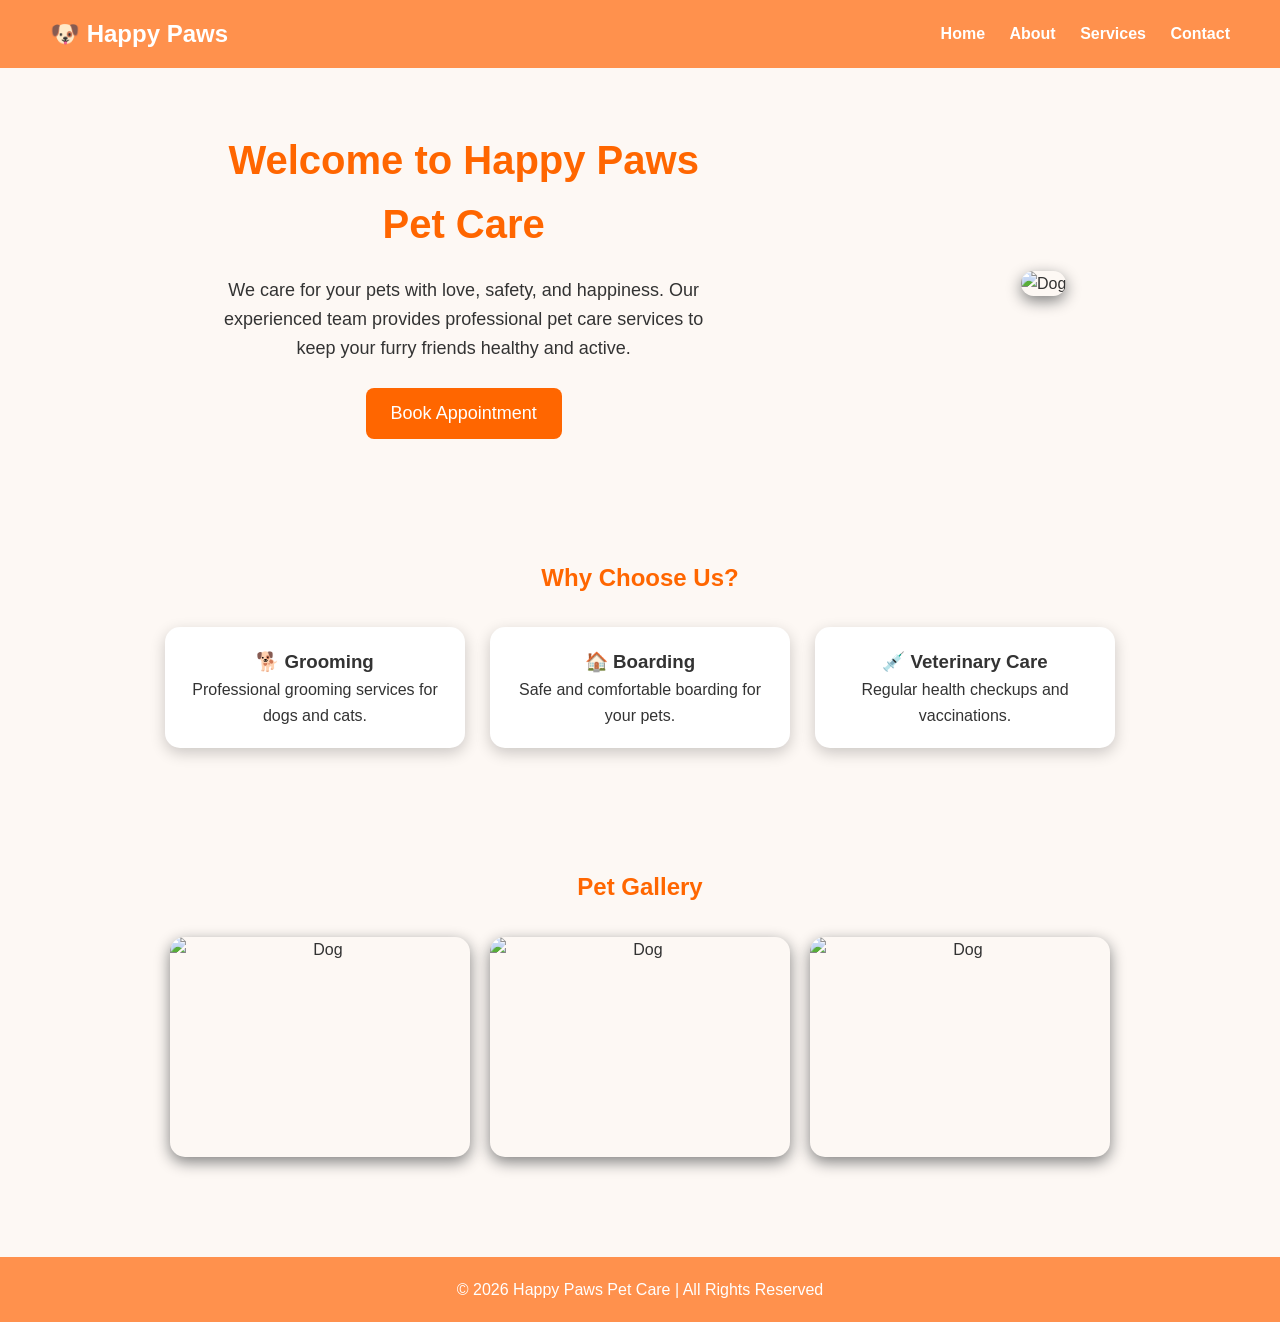
==== index.html @ 9f9265bd "Pet Care Website Project" ====
<!DOCTYPE html>
<html lang="en">
<head>
    <meta charset="UTF-8">
    <meta name="viewport" content="width=device-width, initial-scale=1.0">
    <title>Happy Paws Pet Care</title>
    <link rel="stylesheet" href="style.css">
</head>

<body>

    <!-- Navigation Bar -->
    <header>
        <div class="logo">
            <h2>🐶 Happy Paws</h2>
        </div>

        <nav>
            <a href="index.html">Home</a>
            <a href="about.html">About</a>
            <a href="services.html">Services</a>
            <a href="contact.html">Contact</a>
        </nav>
    </header>

    <!-- Hero Section -->
    <section class="hero">

        <div class="hero-text">

            <h1>Welcome to Happy Paws Pet Care</h1>

            <p>
                We care for your pets with love, safety, and happiness.
                Our experienced team provides professional pet care services
                to keep your furry friends healthy and active.
            </p>

            <button onclick="bookNow()">Book Appointment</button>
            


        </div>

        <div class="hero-image">
            <img src="https://thfvnext.bing.com/th/id/OIP.pCmMNnwqozAI07jXWm3z3wHaLH?w=115&h=180&c=7&r=0&o=7&cb=thfvnextfalcon4&dpr=1.3&pid=1.7&rm=3" alt="Dog">
        </div>

    </section>

    <!-- Why Choose Us -->

    <section class="why">

        <h2>Why Choose Us?</h2>

        <div class="card-container">

            <div class="card">
                <h3>🐕 Grooming</h3>
                <p>
                    Professional grooming services for dogs and cats.
                </p>
            </div>

            <div class="card">
                <h3>🏠 Boarding</h3>
                <p>
                    Safe and comfortable boarding for your pets.
                </p>
            </div>

            <div class="card">
                <h3>💉 Veterinary Care</h3>
                <p>
                    Regular health checkups and vaccinations.
                </p>
            </div>

        </div>

    </section>

    <!-- Gallery -->

    <section class="gallery">

        <h2>Pet Gallery</h2>

        <div class="gallery-box">

            <img src="https://thfvnext.bing.com/th/id/OIP.3J2q-ML2eSU3xPhgV4ez0AHaE8?w=215&h=180&c=7&r=0&o=7&cb=thfvnextfalcon4&dpr=1.3&pid=1.7&rm=3" alt="Dog">
            <img src="https://thfvnext.bing.com/th/id/OIP.oWMkL8YnI6XsiKdo-CN9KQHaE8?w=196&h=180&c=7&r=0&o=7&cb=thfvnextfalcon4&dpr=1.3&pid=1.7&rm=3" alt="Dog">

            <img src="https://thfvnext.bing.com/th/id/OIP.pjy0xkc8ApeocYBZ-dJLUgHaEK?w=274&h=180&c=7&r=0&o=7&cb=thfvnextfalcon4&dpr=1.3&pid=1.7&rm=3" alt="Dog">
        </div>

    </section>

    <!-- Footer -->

    <footer>

        <p>© 2026 Happy Paws Pet Care | All Rights Reserved</p>

    </footer>

    <script src="script.js"></script> 

</body>
</html>
---- style.css ----
*{
    margin:0;
    padding:0;
    box-sizing:border-box;
    font-family:Arial, sans-serif;
}

body{
    background:#fdf8f4;
    color:#333;
    line-height:1.6;
}

/* Header */

header{
    display:flex;
    justify-content:space-between;
    align-items:center;
    background:#ff914d;
    padding:15px 50px;
    position:sticky;
    top:0;
}

.logo h2{
    color:white;
}

nav a{
    color:white;
    text-decoration:none;
    margin-left:20px;
    font-weight:bold;
    transition:0.3s;
}

nav a:hover{
    color:black;
}

/* Hero Section */

.hero{
    display:flex;
    justify-content:space-around;
    align-items:center;
    padding:60px;
    flex-wrap:wrap;
}

.hero-text{
    width:500px;
}

.hero-text h1{
    font-size:40px;
    color:#ff6600;
    margin-bottom:20px;
}

.hero-text p{
    font-size:18px;
    margin-bottom:25px;
}

.hero-image img{
    width:400px;
    border-radius:20px;
    box-shadow:0 5px 15px gray;
}

/* Button */

button{
    background:#ff6600;
    color:white;
    border:none;
    padding:15px 25px;
    border-radius:8px;
    font-size:18px;
    cursor:pointer;
    transition:.3s;
}

button:hover{
    background:#e65c00;
    transform:scale(1.05);
}

/* Sections */

section{
    padding:60px 40px;
    text-align:center;
}

section h1,
section h2{
    color:#ff6600;
    margin-bottom:20px;
}

/* Cards */

.card-container{
    display:flex;
    justify-content:center;
    gap:25px;
    flex-wrap:wrap;
    margin-top:30px;
}

.card{
    width:300px;
    background:white;
    border-radius:15px;
    padding:20px;
    box-shadow:0 5px 15px rgba(0,0,0,.2);
    transition:.3s;
}

.card:hover{
    transform:translateY(-10px);
}

.card img{
    width:100%;
    height:220px;
    object-fit:cover;
    border-radius:10px;
    margin:15px 0;
}

/* About Page */

.about img{
    width:350px;
    border-radius:15px;
    margin:20px;
}

.about p{
    max-width:800px;
    margin:15px auto;
    font-size:18px;
}

.team ul{
    list-style:none;
    margin-top:20px;
}

.team li{
    padding:12px;
    font-size:18px;
}

/* Gallery */

.gallery-box{
    display:flex;
    justify-content:center;
    gap:20px;
    flex-wrap:wrap;
    margin-top:30px;
}

.gallery-box img{
    width:300px;
    height:220px;
    object-fit:cover;
    border-radius:15px;
    box-shadow:0 5px 15px gray;
}

/* Contact Form */

.contact-box{
    width:500px;
    max-width:90%;
    background:white;
    margin:30px auto;
    padding:30px;
    border-radius:15px;
    box-shadow:0 5px 15px rgba(0,0,0,.2);
}

.contact-box input,
.contact-box textarea{
    width:100%;
    padding:12px;
    margin:10px 0;
    border:1px solid #ccc;
    border-radius:8px;
    font-size:16px;
}

.contact-details{
    margin-top:40px;
}

.contact-details p{
    font-size:18px;
    margin:10px;
}

/* Footer */

footer{
    background:#ff914d;
    color:white;
    text-align:center;
    padding:20px;
    margin-top:40px;
}

/* Mobile Responsive */

@media(max-width:768px){

header{
    flex-direction:column;
    text-align:center;
}

nav{
    margin-top:15px;
}

nav a{
    display:block;
    margin:10px 0;
}

.hero{
    flex-direction:column;
}

.hero-text{
    width:100%;
}

.hero-image img{
    width:100%;
    max-width:350px;
}

.card{
    width:90%;
}

.gallery-box img{
    width:90%;
}

.contact-box{
    width:95%;
}

}
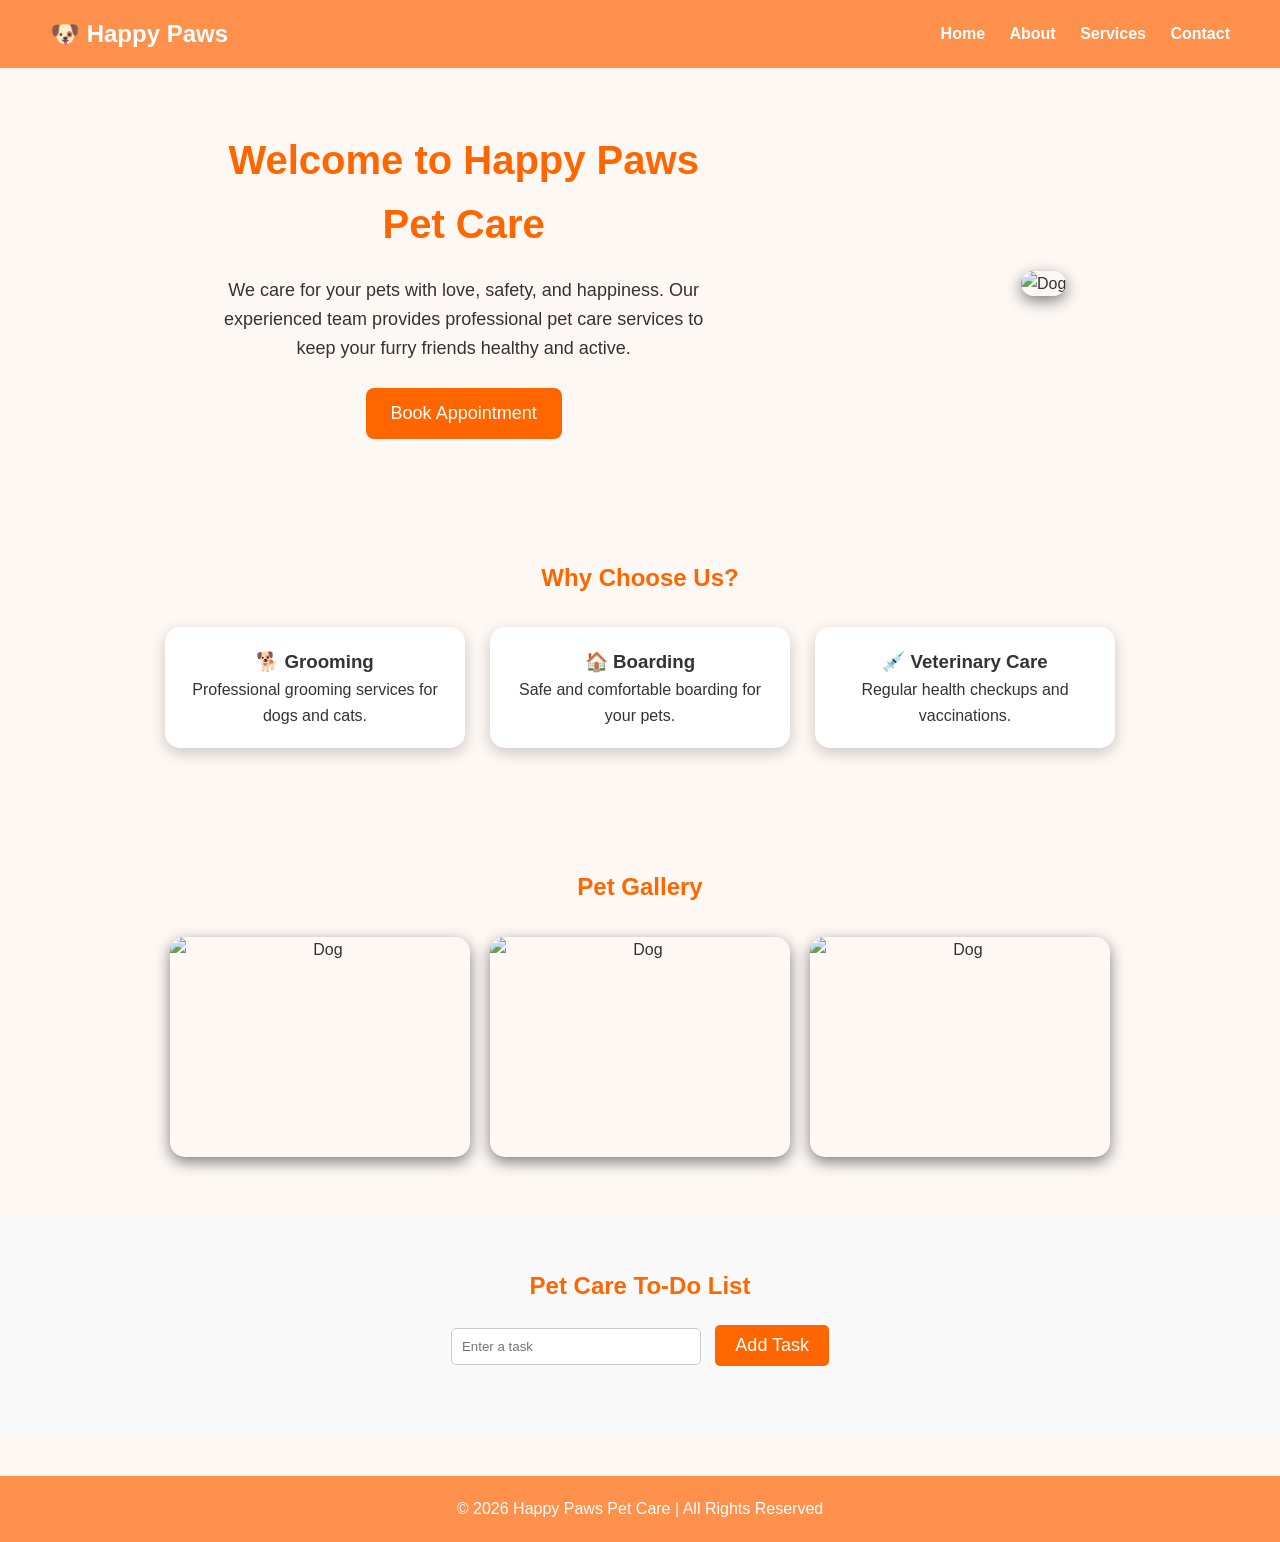
==== commit 9b3f6577: "Completed Task 2" ====
--- a/index.html
+++ b/index.html
@@ -96,6 +96,14 @@
         </div>
 
     </section>
+    <section class="todo-section">
+    <h2>Pet Care To-Do List</h2>
+
+    <input type="text" id="taskInput" placeholder="Enter a task">
+    <button onclick="addTask()">Add Task</button>
+
+    <ul id="taskList"></ul>
+</section>
 
     <!-- Footer -->
 
--- a/style.css
+++ b/style.css
@@ -258,4 +258,52 @@
     width:95%;
 }
 
+}
+.todo-section {
+    text-align: center;
+    padding: 50px 20px;
+    background: #f9f9f9;
+}
+
+.todo-section h2 {
+    color: #ff6600;
+    margin-bottom: 20px;
+}
+
+.todo-section input {
+    padding: 10px;
+    width: 250px;
+    border: 1px solid #ccc;
+    border-radius: 5px;
+}
+
+.todo-section button {
+    padding: 10px 20px;
+    background: #ff6600;
+    color: white;
+    border: none;
+    border-radius: 5px;
+    cursor: pointer;
+    margin-left: 10px;
+}
+
+.todo-section button:hover {
+    background: #e65c00;
+}
+
+#taskList {
+    list-style: none;
+    margin-top: 20px;
+    padding: 0;
+}
+
+#taskList li {
+    background: white;
+    margin: 10px auto;
+    padding: 10px;
+    width: 300px;
+    border-radius: 5px;
+    display: flex;
+    justify-content: space-between;
+    align-items: center;
 }
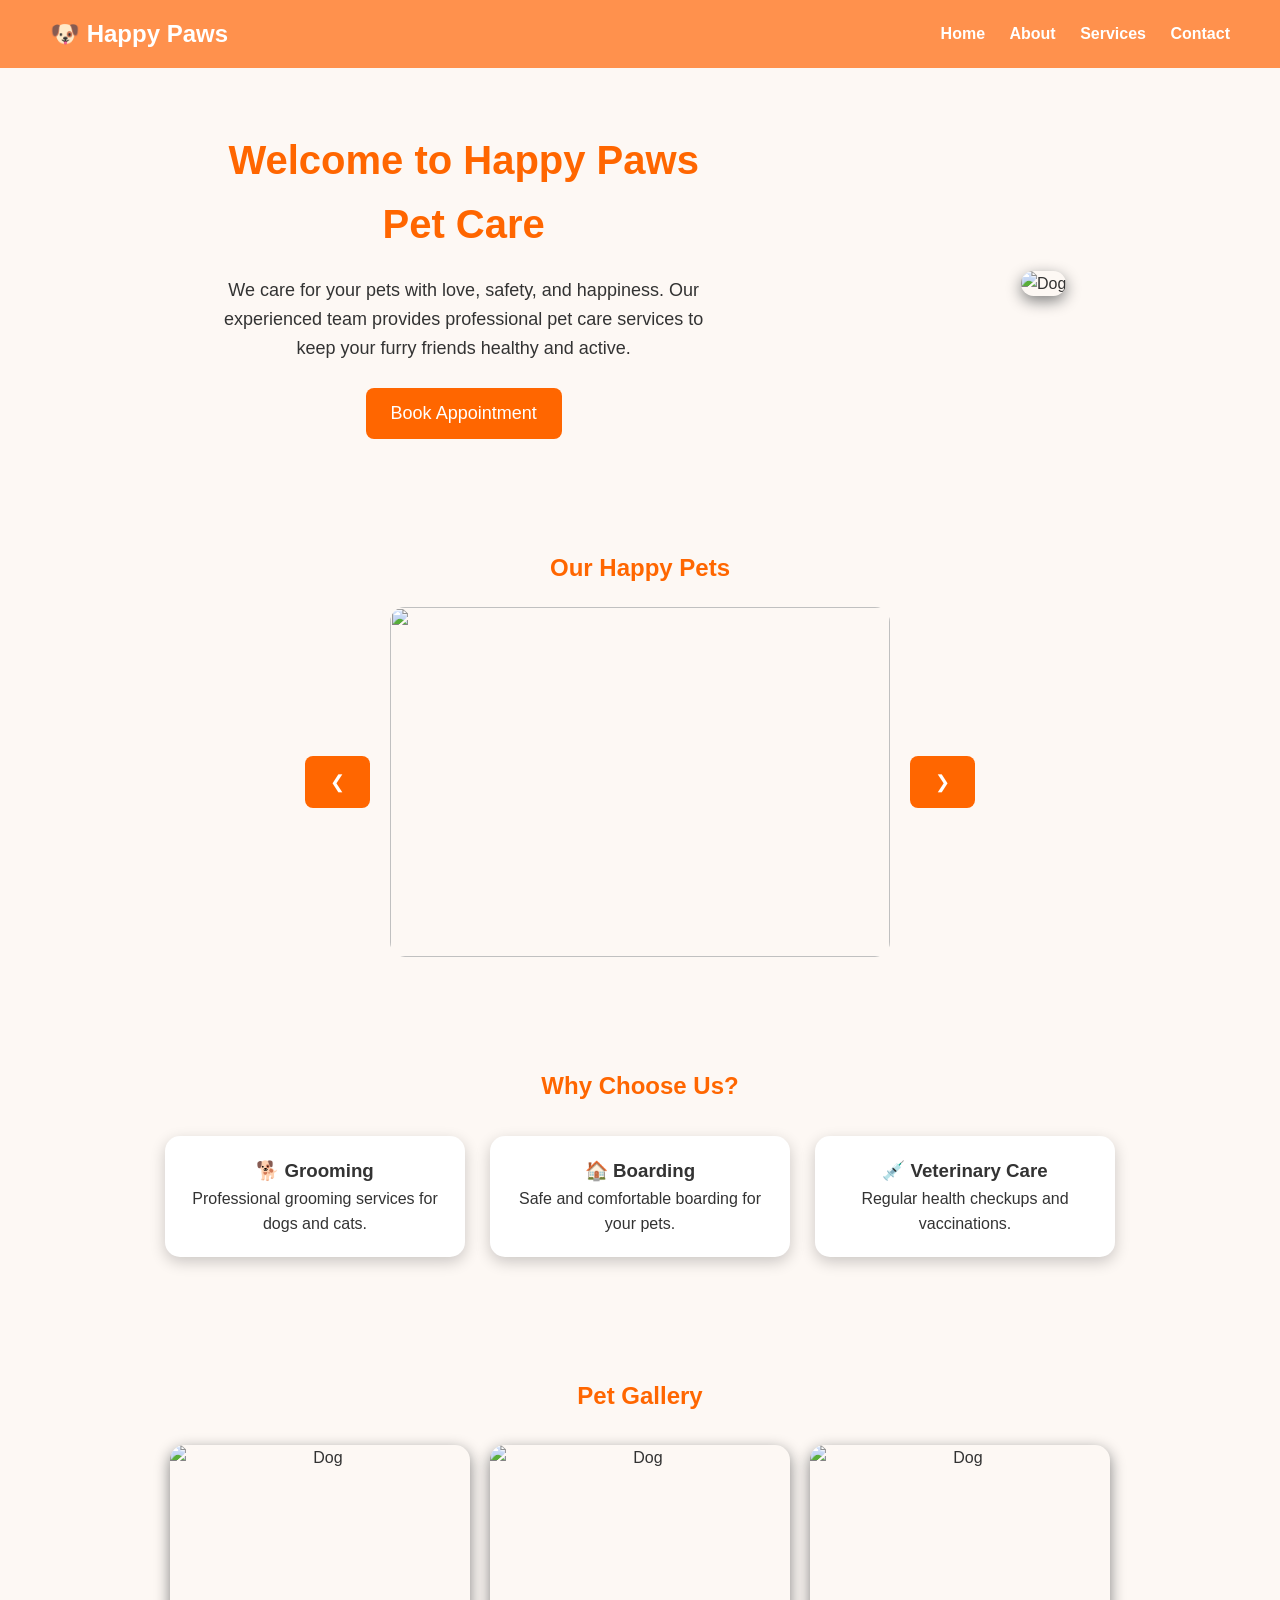
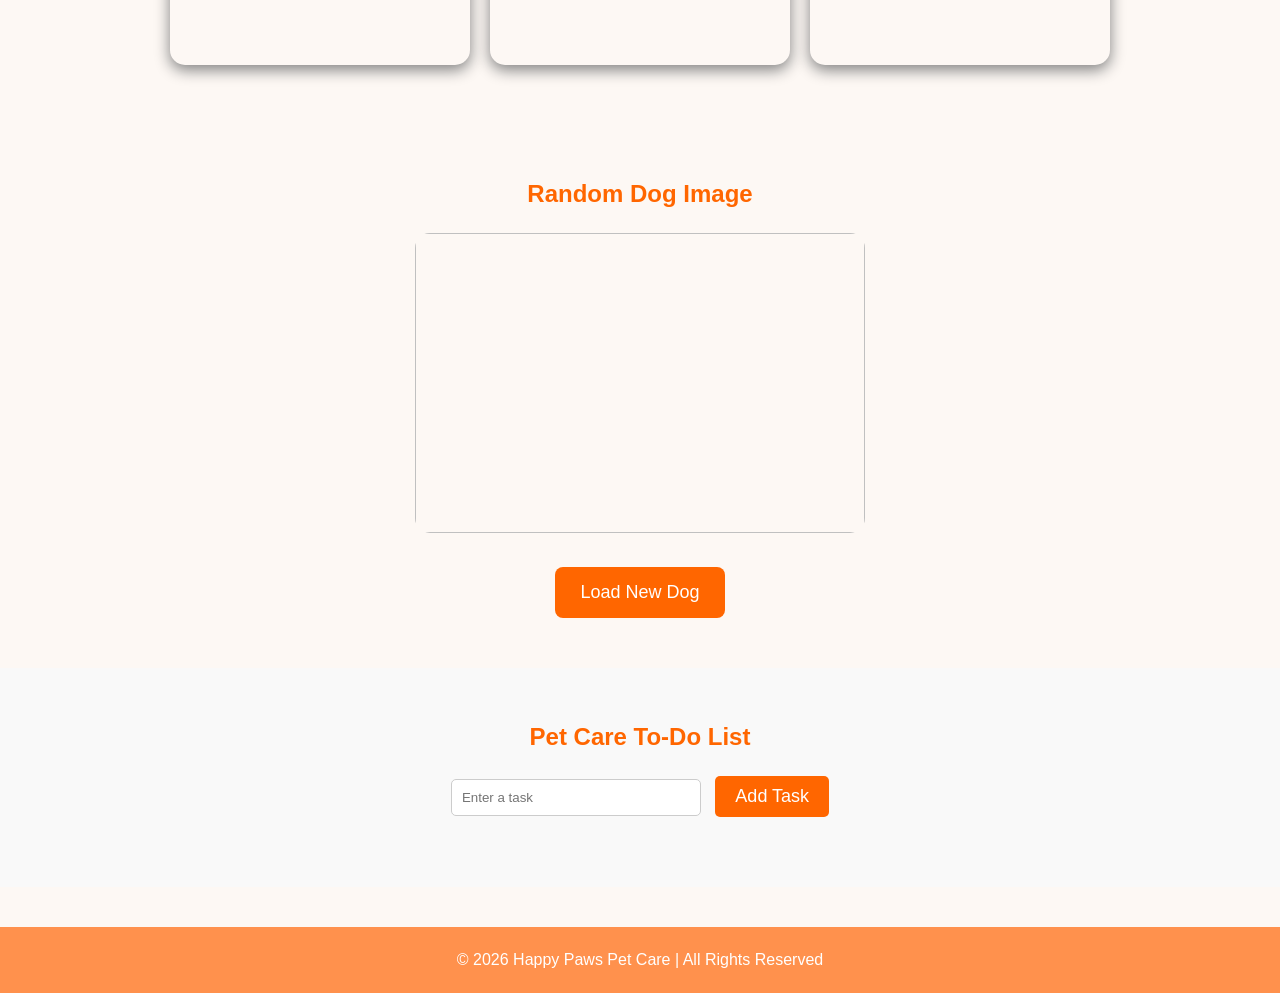
==== commit 8a783936: "Completed Task 3 - Added Image Slider, Dog API, To-Do List and Responsive Design" ====
--- a/index.html
+++ b/index.html
@@ -48,6 +48,23 @@
 
     </section>
 
+
+    <section class="slider">
+
+<h2>Our Happy Pets</h2>
+
+<div class="slider-container">
+
+<button id="prev">&#10094;</button>
+
+<img id="sliderImage" src="https://images.dog.ceo/breeds/retriever-golden/n02099601_100.jpg">
+
+<button id="next">&#10095;</button>
+
+</div>
+
+</section>
+
     <!-- Why Choose Us -->
 
     <section class="why">
@@ -96,6 +113,21 @@
         </div>
 
     </section>
+
+<section class="api-section">
+
+<h2>Random Dog Image</h2>
+
+<img id="dogImage">
+
+<br><br>
+
+<button onclick="getDogImage()">
+Load New Dog
+</button>
+
+</section>
+
     <section class="todo-section">
     <h2>Pet Care To-Do List</h2>
 
--- a/style.css
+++ b/style.css
@@ -306,4 +306,50 @@
     display: flex;
     justify-content: space-between;
     align-items: center;
+}
+
+.slider{
+text-align:center;
+padding:50px;
+}
+
+.slider-container{
+display:flex;
+justify-content:center;
+align-items:center;
+gap:20px;
+}
+
+.slider-container img{
+width:500px;
+height:350px;
+object-fit:cover;
+border-radius:15px;
+}
+
+.api-section{
+text-align:center;
+padding:50px;
+}
+
+.api-section img{
+width:450px;
+height:300px;
+border-radius:15px;
+}
+#taskList li button{
+    padding:8px 15px;
+    margin-left:10px;
+    font-size:14px;
+    border:none;
+    border-radius:5px;
+    cursor:pointer;
+}
+
+#taskList li{
+    display:flex;
+    justify-content:space-between;
+    align-items:center;
+    gap:10px;
+    padding:12px;
 }
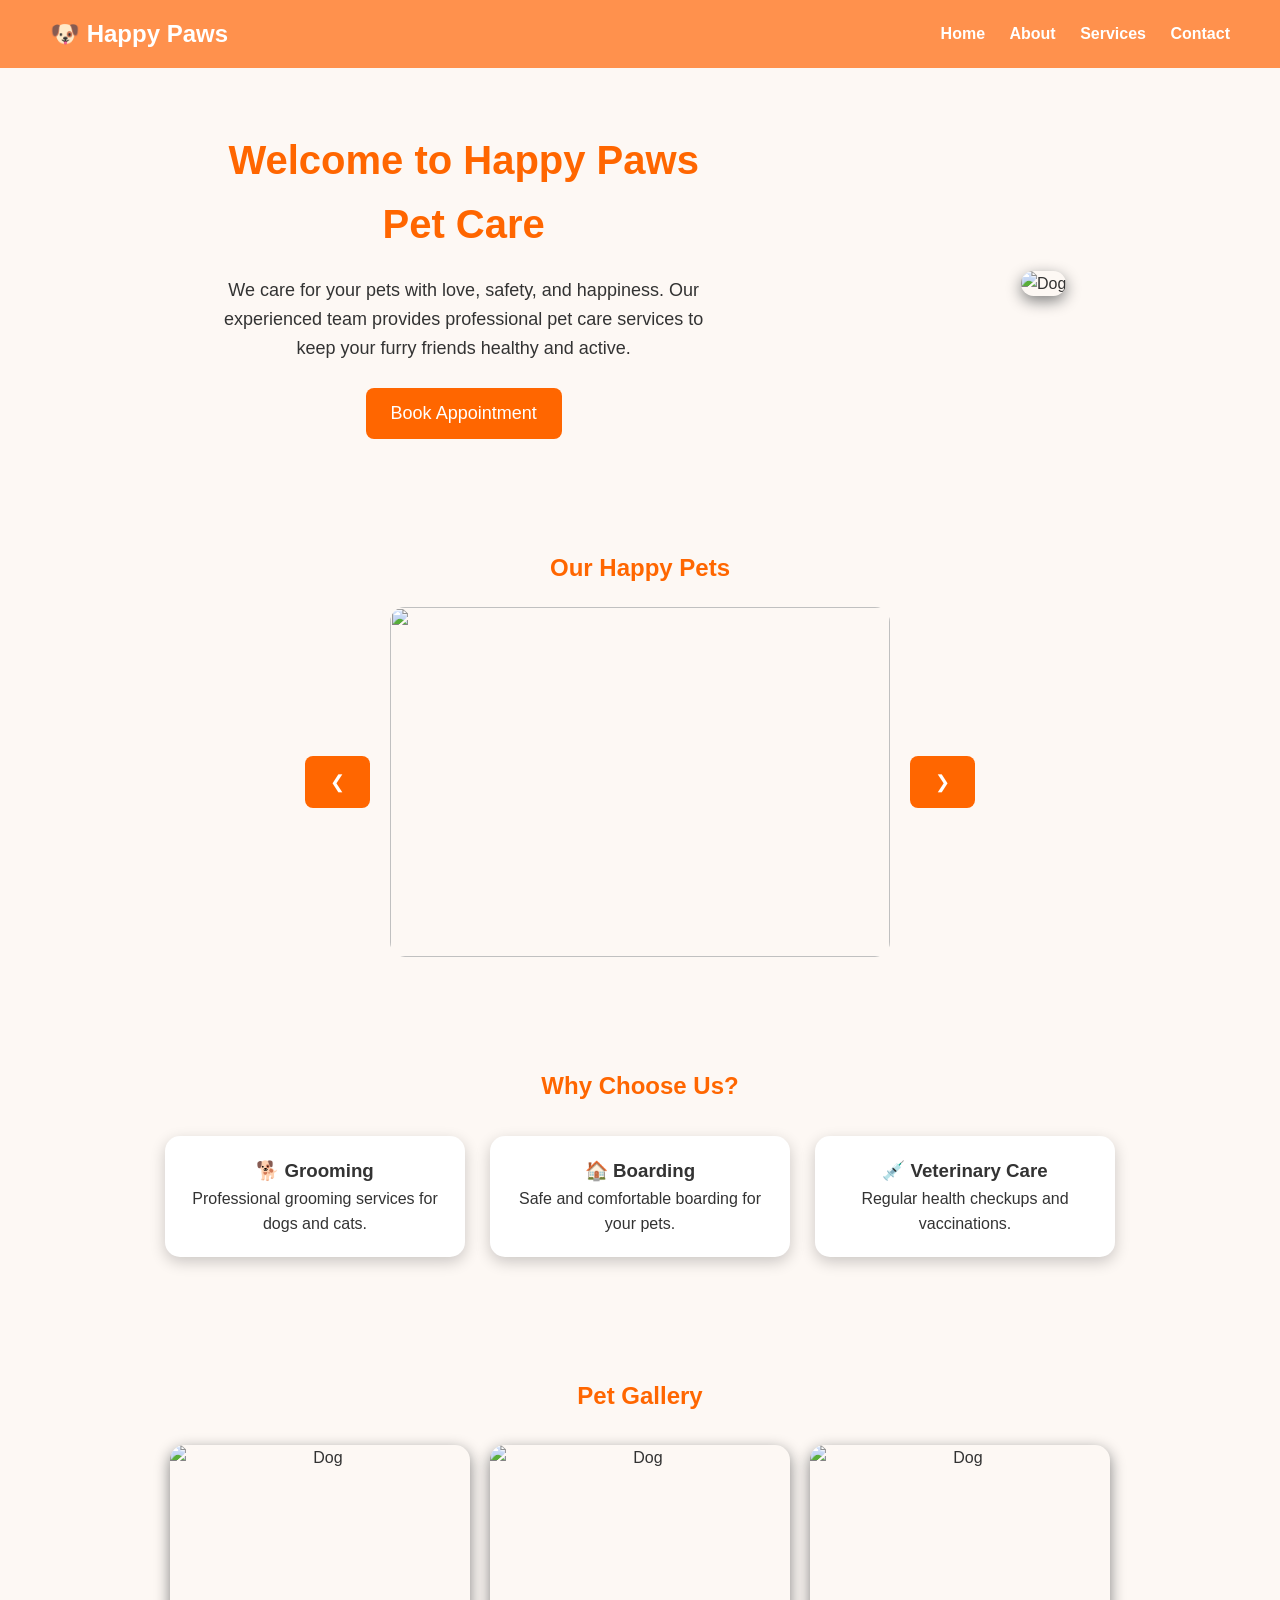
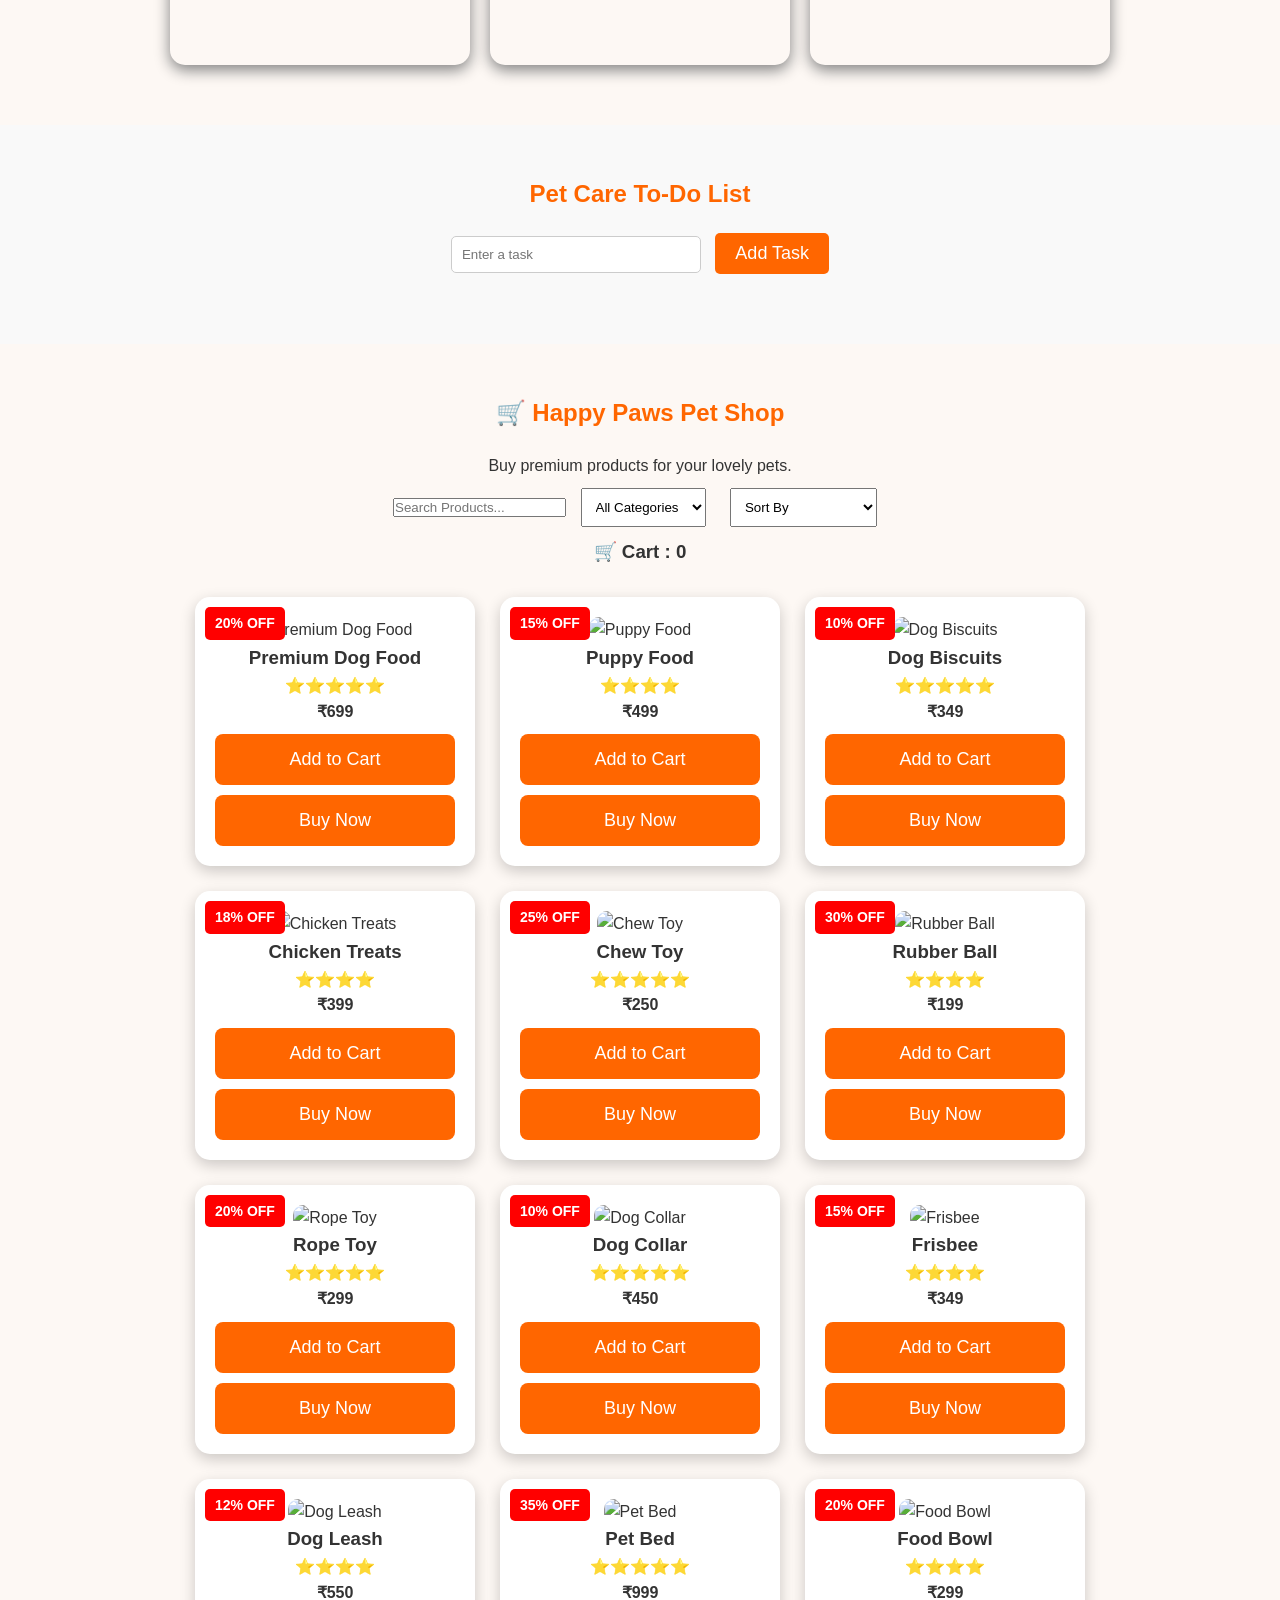
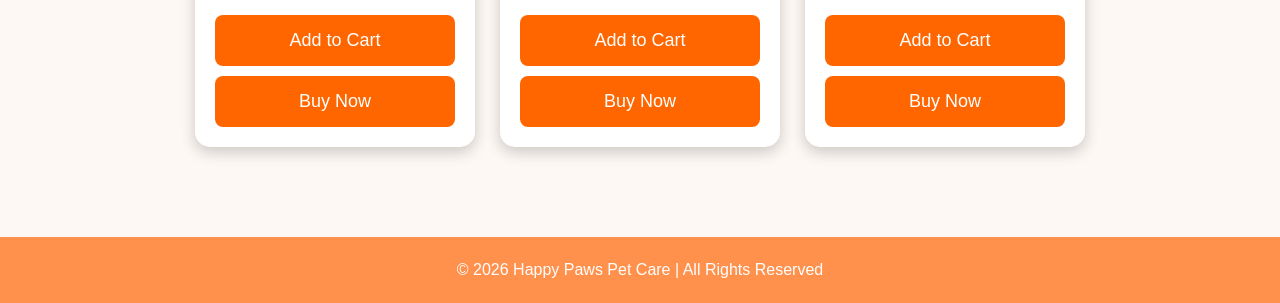
==== commit 54b54428: "Completed Task 4" ====
--- a/index.html
+++ b/index.html
@@ -114,20 +114,8 @@
 
     </section>
 
-<section class="api-section">
-
-<h2>Random Dog Image</h2>
-
-<img id="dogImage">
-
-<br><br>
-
-<button onclick="getDogImage()">
-Load New Dog
-</button>
-
-</section>
-
+
+    
     <section class="todo-section">
     <h2>Pet Care To-Do List</h2>
 
@@ -137,6 +125,41 @@
     <ul id="taskList"></ul>
 </section>
 
+    <section class="products">
+
+<h2>🛒 Happy Paws Pet Shop</h2>
+
+<p>Buy premium products for your lovely pets.</p>
+
+<div class="product-controls">
+
+<input
+type="text"
+id="searchProduct"
+placeholder="Search Products..."
+onkeyup="displayProducts()">
+
+<select id="filterCategory" onchange="displayProducts()">
+<option value="all">All Categories</option>
+<option value="Food">Food</option>
+<option value="Toy">Toy</option>
+<option value="Accessory">Accessory</option>
+</select>
+
+<select id="sortPrice" onchange="displayProducts()">
+<option value="default">Sort By</option>
+<option value="low">Price Low to High</option>
+<option value="high">Price High to Low</option>
+</select>
+
+</div>
+
+<h3>🛒 Cart : <span id="cartCount">0</span></h3>
+
+<div id="productContainer" class="card-container"></div>
+
+</section>
+
     <!-- Footer -->
 
     <footer>
@@ -145,7 +168,39 @@
 
     </footer>
 
-    <script src="script.js"></script> 
+    <!-- <script src="script.js"></script>  -->
+
+
+    <!-- Order Popup -->
+
+<div id="orderPopup" class="popup">
+
+<div class="popup-content">
+
+<h2>Order Details</h2>
+
+<form id="orderForm">
+
+<input type="text" id="customerName" placeholder="Full Name" required>
+
+<input type="tel" id="customerPhone" placeholder="Mobile Number" required>
+
+<input type="email" id="customerEmail" placeholder="Email Address" required>
+
+<textarea id="customerAddress" placeholder="Delivery Address" required></textarea>
+
+<input type="hidden" id="productName">
+
+<button type="submit">Place Order</button>
+
+<button type="button" onclick="closePopup()">Cancel</button>
+
+</form>
+
+</div>
+
+</div>
+<script src="script.js"></script> 
 
 </body>
 </html>
--- a/style.css
+++ b/style.css
@@ -352,4 +352,112 @@
     align-items:center;
     gap:10px;
     padding:12px;
+}
+.products{
+padding:50px;
+text-align:center;
+}
+
+.products select{
+padding:10px;
+margin:10px;
+}
+
+.products .card{
+width:250px;
+}
+.popup{
+
+display:none;
+
+position:fixed;
+
+top:0;
+left:0;
+
+width:100%;
+height:100%;
+
+background:rgba(0,0,0,.6);
+
+justify-content:center;
+align-items:center;
+
+z-index:999;
+
+}
+
+.popup-content{
+
+background:white;
+
+padding:30px;
+
+width:400px;
+
+border-radius:10px;
+
+text-align:center;
+
+}
+
+.popup-content input,
+.popup-content textarea{
+
+width:100%;
+
+padding:12px;
+
+margin:10px 0;
+
+border:1px solid #ccc;
+
+border-radius:5px;
+
+}
+
+.popup-content button{
+
+width:100%;
+
+margin-top:10px;
+
+}
+.product-card{
+background:white;
+width:280px;
+padding:20px;
+border-radius:15px;
+box-shadow:0 5px 15px rgba(0,0,0,.2);
+text-align:center;
+position:relative;
+transition:.3s;
+}
+
+.product-card:hover{
+transform:translateY(-8px);
+}
+
+.product-card img{
+width:100%;
+height:220px;
+object-fit:cover;
+border-radius:10px;
+}
+
+.discount{
+position:absolute;
+top:10px;
+left:10px;
+background:red;
+color:white;
+padding:5px 10px;
+border-radius:5px;
+font-size:14px;
+font-weight:bold;
+}
+
+.product-card button{
+margin-top:10px;
+width:100%;
 }
